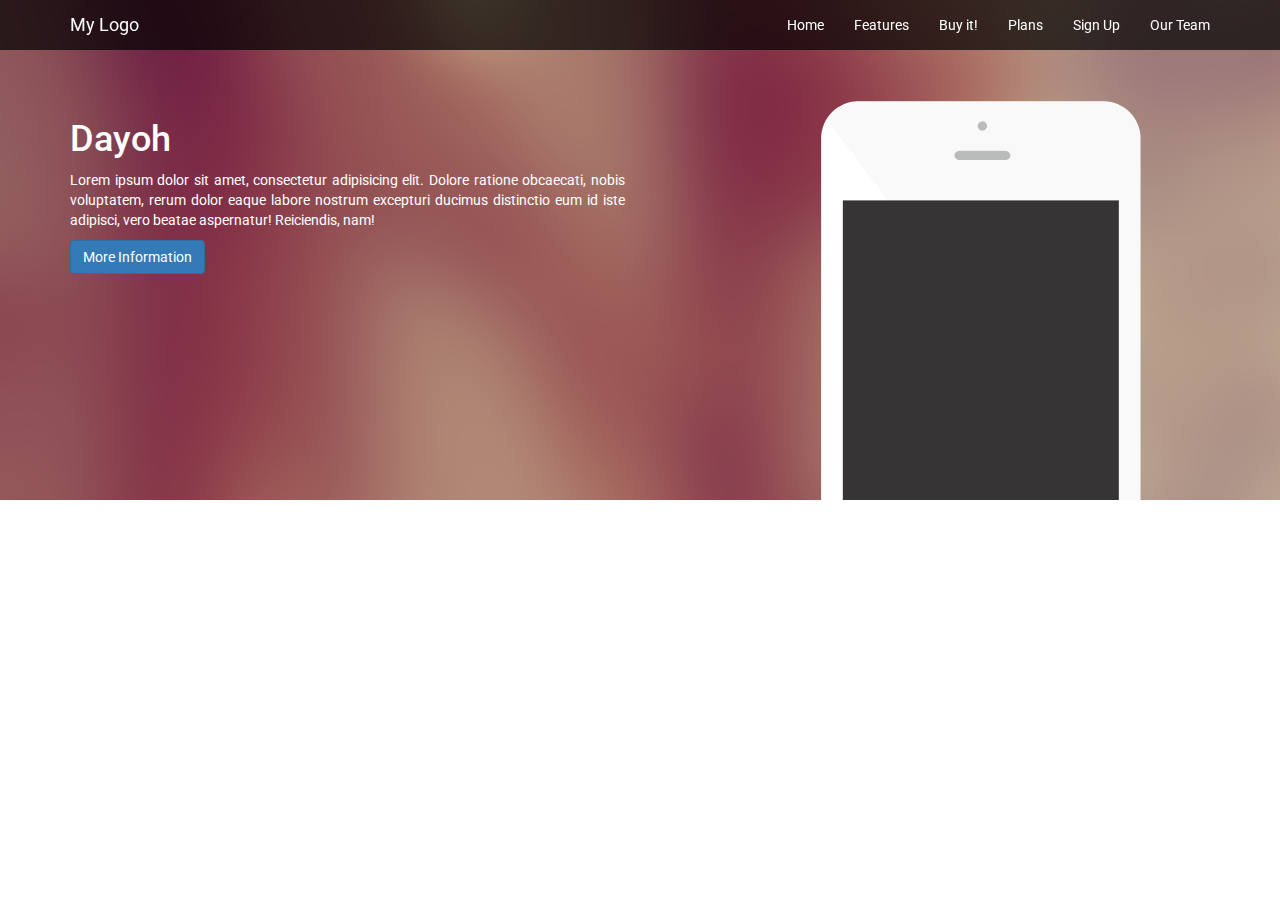
==== Landing-Page/Dayoh/index.html @ aa8ad1d5 "Landing-Page -> Dayoh - Header" ====
<!DOCTYPE html>
<html lang="en">
<head>
	<meta name="viewport" content="width=device-width, initial-scale=1.0">
	<meta charset="UTF-8">
	<title>Dayoh</title>
	<link rel="stylesheet" href="css/bootstrap.min.css">
	<link rel="stylesheet" href="css/style.css">
	<link href='https://fonts.googleapis.com/css?family=Roboto' rel='stylesheet' type='text/css'>
</head>
<body>
	
	<!-- Navbar Menu -->
	<nav class="navbar navbar-default navbar-fixed-top">
	  <div class="container">
	  	<div class="navbar-header">
	  		<button type="button" class="navbar-toggle collapsed" data-toggle="collapse" data-target="#navbar-menu" aria-expanded="false">
	  			<span class="sr-only">Toggle navigation</span>
		        <span class="icon-bar"></span>
		        <span class="icon-bar"></span>
		        <span class="icon-bar"></span>
	  		</button>
	  		<a href="#" class="navbar-brand">My Logo</a>
	  	</div>
	  	<div class="collapse navbar-collapse" id="navbar-menu">
	  		<ul class="nav navbar-nav navbar-right">
	  			<li><a href="#">Home</a></li>
	  			<li><a href="#features">Features</a></li>
	  			<li><a href="#buy-it">Buy it!</a></li>
	  			<li><a href="#plans">Plans</a></li>
	  			<li><a href="#sign-up">Sign Up</a></li>
	  			<li><a href="#our-team">Our Team</a></li>
	  		</ul>
	  	</div>
	  </div>
	</nav>
	<!-- end Navbar Menu -->

	<!-- Header -->
	<header>
		<div class="container">
			<div class="row">
				<div class="col-sm-6">
					<h1>Dayoh</h1>
					<p class="text-justify">
						Lorem ipsum dolor sit amet, consectetur adipisicing elit. Dolore ratione obcaecati, nobis voluptatem, rerum dolor eaque labore nostrum excepturi ducimus distinctio eum id iste adipisci, vero beatae aspernatur! Reiciendis, nam!
					</p>
					<a class="btn btn-primary" href="#">More Information</a>
				</div>
				<div class="col-sm-5 col-sm-offset-1 hidden-xs">
					<img class="img-responsive center-block" src="img/iphone.png" alt="iphone">
				</div>
			</div>
		</div>
	</header>
	<!-- end Header -->
	
	<!-- JS -->
	<script src="https://code.jquery.com/jquery-2.2.4.min.js"></script>
	<script src="js/bootstrap.min.js"></script>
</body>
</html>
---- Landing-Page/Dayoh/css/style.css ----
body {
	font-family: 'Roboto', sans-serif;
	height: 100%;
}

header {
	background-size: cover;
	background: url(../img/cover.png) no-repeat;
	color: #fff;
	padding-top: 100px;
}

.navbar-default {
	background-color: rgba(0, 0, 0, 0.7);
	border: none;
}

.navbar-default .navbar-brand,
.navbar-default .navbar-nav li a {
	color: #fff;
}

.navbar-default .navbar-brand:hover,
.navbar-default .navbar-nav li a:hover {
	color: #5e95cd;
}
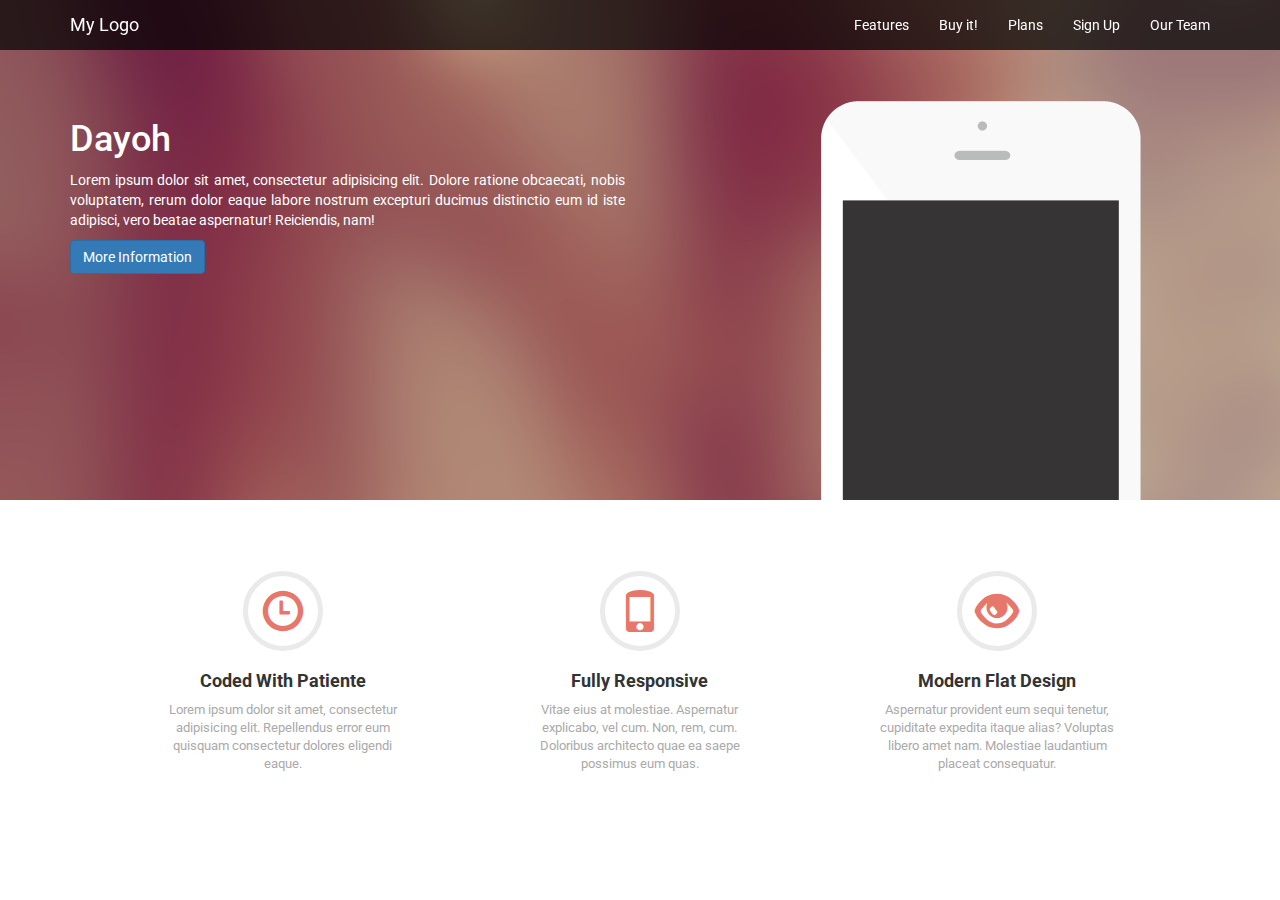
==== commit 79227c5e: "Landing-Page -> Dayoh - Features Section" ====
--- a/Landing-Page/Dayoh/index.html
+++ b/Landing-Page/Dayoh/index.html
@@ -24,7 +24,6 @@
 	  	</div>
 	  	<div class="collapse navbar-collapse" id="navbar-menu">
 	  		<ul class="nav navbar-nav navbar-right">
-	  			<li><a href="#">Home</a></li>
 	  			<li><a href="#features">Features</a></li>
 	  			<li><a href="#buy-it">Buy it!</a></li>
 	  			<li><a href="#plans">Plans</a></li>
@@ -54,6 +53,40 @@
 		</div>
 	</header>
 	<!-- end Header -->
+
+	<!-- Features -->
+	<div class="container" id="features">
+		<div class="row">
+			<div class="col-sm-4 feature-block">
+				<div class="icon-wrapper">
+					<i class="glyphicon glyphicon-time"></i>
+				</div>
+				<h4>Coded With Patiente</h4>
+				<p>
+					Lorem ipsum dolor sit amet, consectetur adipisicing elit. Repellendus error eum quisquam consectetur dolores eligendi eaque.
+				</p>
+			</div>
+			<div class="col-sm-4 feature-block">
+				<div class="icon-wrapper">
+					<i class="glyphicon glyphicon-phone"></i>
+				</div>
+				<h4>Fully Responsive</h4>
+				<p>
+					Vitae eius at molestiae. Aspernatur explicabo, vel cum. Non, rem, cum. Doloribus architecto quae ea saepe possimus eum quas.
+				</p>
+			</div>
+			<div class="col-sm-4 feature-block">
+				<div class="icon-wrapper">
+					<i class="glyphicon glyphicon-eye-open"></i>
+				</div>
+				<h4>Modern Flat Design</h4>
+				<p>
+					Aspernatur provident eum sequi tenetur, cupiditate expedita itaque alias? Voluptas libero amet nam. Molestiae laudantium placeat consequatur.
+				</p>
+			</div>
+		</div>
+	</div>
+	<!-- end Features -->
 	
 	<!-- JS -->
 	<script src="https://code.jquery.com/jquery-2.2.4.min.js"></script>
--- a/Landing-Page/Dayoh/css/style.css
+++ b/Landing-Page/Dayoh/css/style.css
@@ -1,6 +1,39 @@
 body {
 	font-family: 'Roboto', sans-serif;
 	height: 100%;
+}
+
+.feature-block {
+	padding: 0 5%;
+}
+
+#features {
+	padding: 5%;
+	text-align: center;
+}
+
+#features h4 {
+	font-weight: bold;
+	text-align: center;
+}
+
+#features .icon-wrapper {
+	padding: 10%;
+}
+
+#features i {
+	border: 5px solid #eaeaea;
+	border-radius: 50%;
+	color: #e7776b;
+	display: inline;
+	font-size: 3em;
+	padding: 10px 14px;
+	text-align: center;
+}
+
+#features p {
+	color: #aaaaaa;
+	font-size: 0.9em;
 }
 
 header {
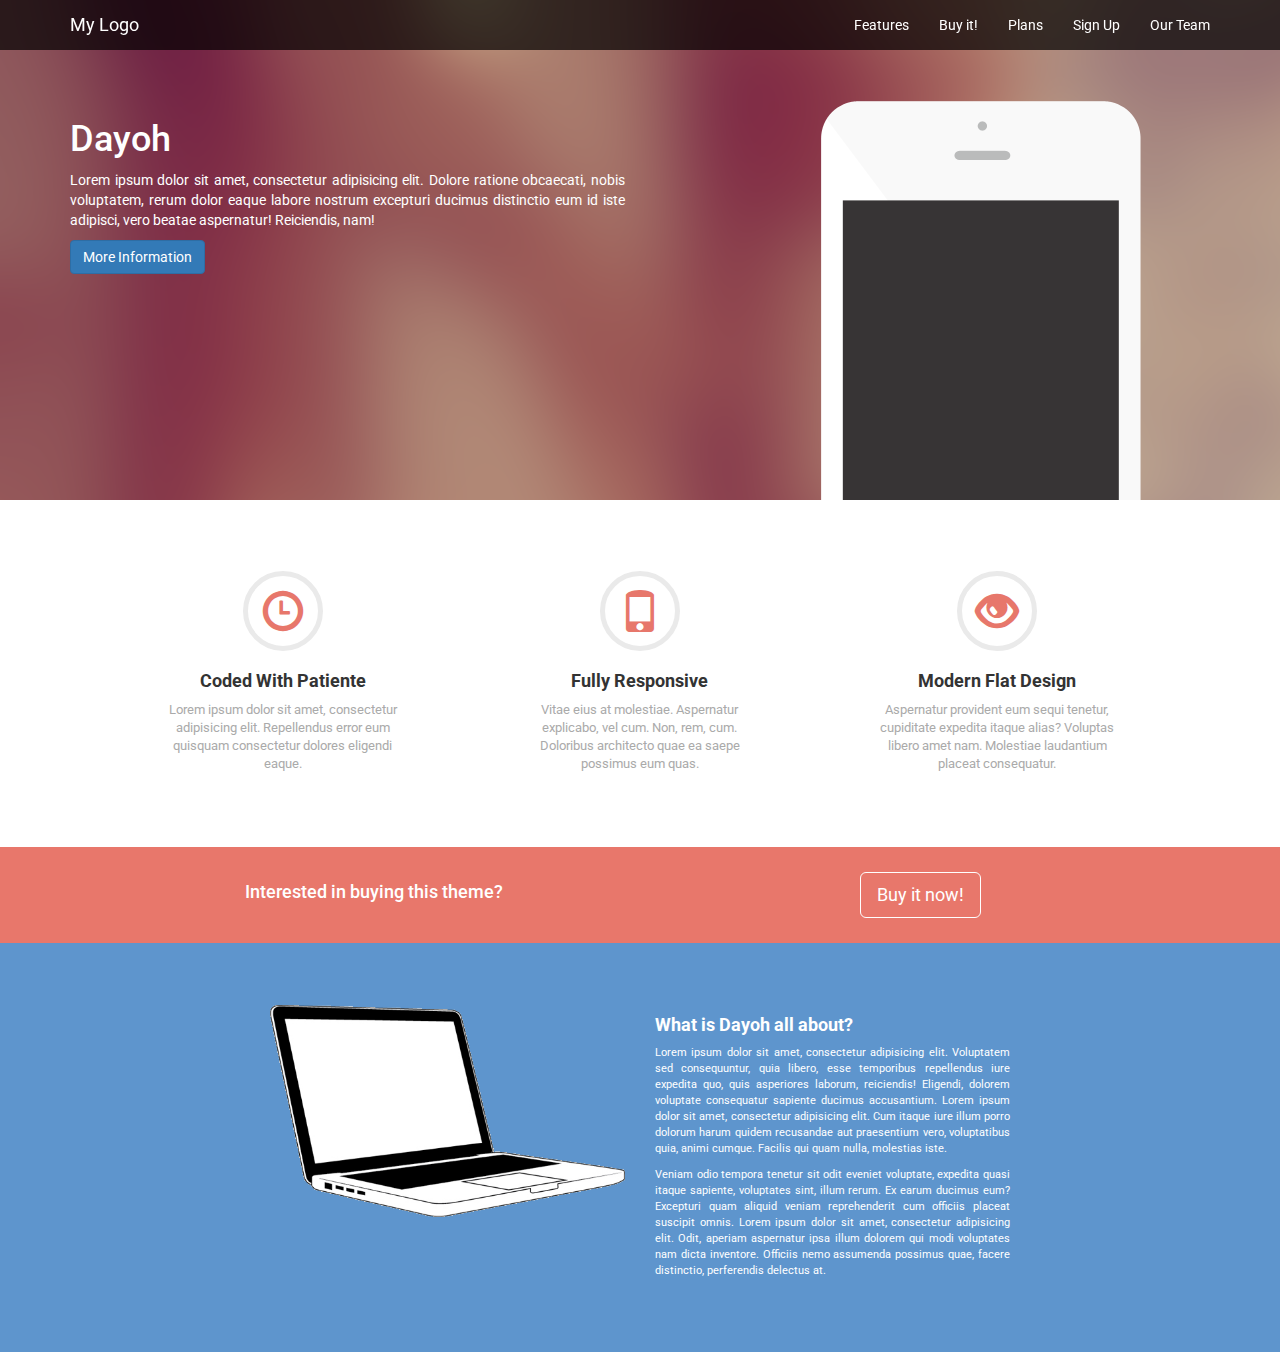
==== commit ee70d53e: "Landing-Page -> Dayoh - Buy it Section" ====
--- a/Landing-Page/Dayoh/index.html
+++ b/Landing-Page/Dayoh/index.html
@@ -87,6 +87,33 @@
 		</div>
 	</div>
 	<!-- end Features -->
+
+	<!-- Buy it -->
+	<div class="container-fluid" id="buy-it">
+		<div class="row" id="wells">
+			<div class="col-md-6 col-md-offset-2">
+				<h4>Interested in buying this theme?</h4>
+			</div>
+			<div class="col-md-4">
+				<a href="#" class="btn btn-dayoh btn-lg">Buy it now!</a>
+			</div>
+		</div>
+		<div class="row" id="about">
+			<div class="col-md-4 col-md-offset-2 col-sm-12 hidden-xs">
+				<img class="img-responsive center-block" src="img/laptop.png" alt="laptop">
+			</div>
+			<div class="col-md-4 col-sm-12">
+				<h4>What is Dayoh all about?</h4>
+				<p>
+					Lorem ipsum dolor sit amet, consectetur adipisicing elit. Voluptatem sed consequuntur, quia libero, esse temporibus repellendus iure expedita quo, quis asperiores laborum, reiciendis! Eligendi, dolorem voluptate consequatur sapiente ducimus accusantium. Lorem ipsum dolor sit amet, consectetur adipisicing elit. Cum itaque iure illum porro dolorum harum quidem recusandae aut praesentium vero, voluptatibus quia, animi cumque. Facilis qui quam nulla, molestias iste.
+				</p>
+				<p>
+					Veniam odio tempora tenetur sit odit eveniet voluptate, expedita quasi itaque sapiente, voluptates sint, illum rerum. Ex earum ducimus eum? Excepturi quam aliquid veniam reprehenderit cum officiis placeat suscipit omnis. Lorem ipsum dolor sit amet, consectetur adipisicing elit. Odit, aperiam aspernatur ipsa illum dolorem qui modi voluptates nam dicta inventore. Officiis nemo assumenda possimus quae, facere distinctio, perferendis delectus at.
+				</p>
+			</div>
+		</div>
+	</div>
+	<!-- Buy it -->
 	
 	<!-- JS -->
 	<script src="https://code.jquery.com/jquery-2.2.4.min.js"></script>
--- a/Landing-Page/Dayoh/css/style.css
+++ b/Landing-Page/Dayoh/css/style.css
@@ -1,6 +1,31 @@
+#about {
+	background-color: #5e95cd;
+	color: #fff;
+	padding: 5%;
+}
+
+#about h4 {
+	font-weight: bold;
+}
+
+#about p {
+	font-size: 0.8em;
+	text-align: justify;
+}
+
 body {
 	font-family: 'Roboto', sans-serif;
 	height: 100%;
+}
+
+.btn-dayoh,
+.btn-dayoh:hover,
+.btn-dayoh:focus,
+.btn-dayoh:active,
+.btn-dayoh.active {
+	background-color: #e8776b;
+	border: 1px solid #fff;
+	color: #fff;
 }
 
 .feature-block {
@@ -57,3 +82,9 @@
 .navbar-default .navbar-nav li a:hover {
 	color: #5e95cd;
 }
+
+#wells {
+	background-color: #e8776b;
+	color: #fff;
+	padding: 2%;
+}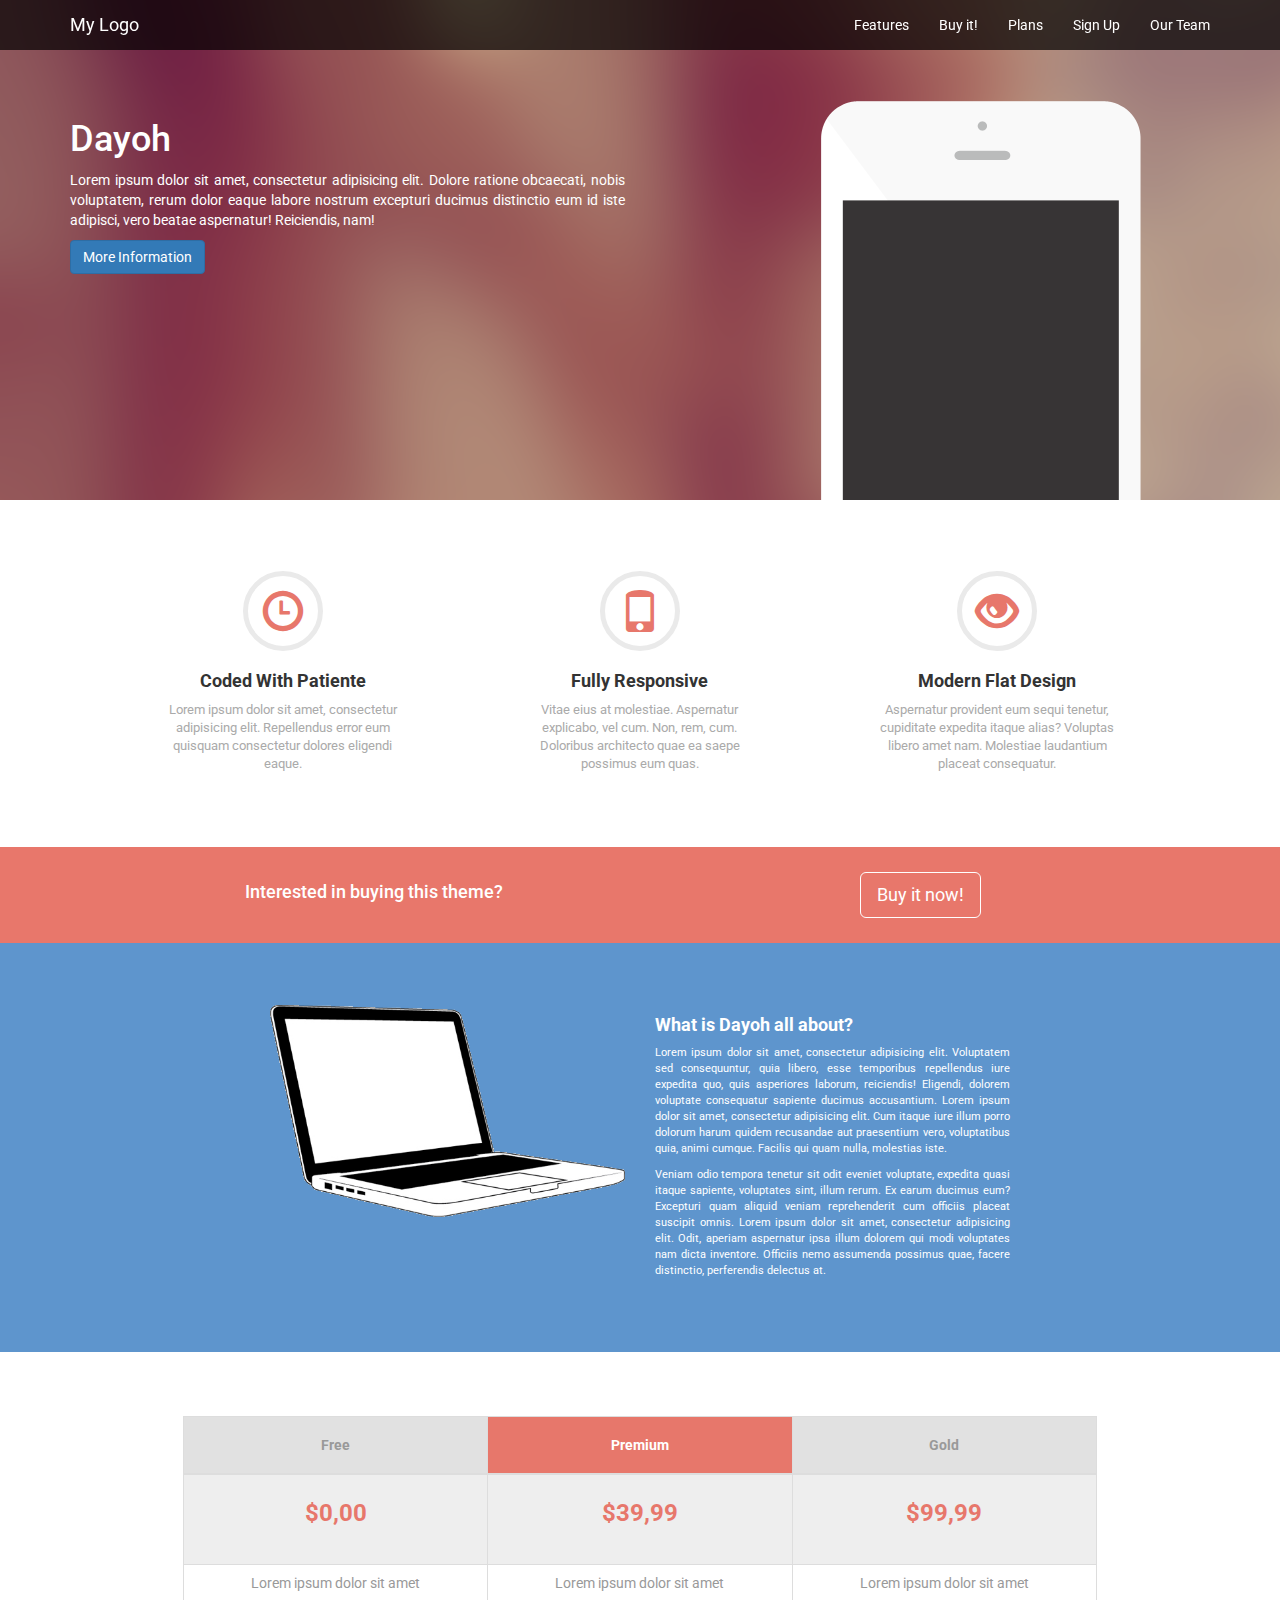
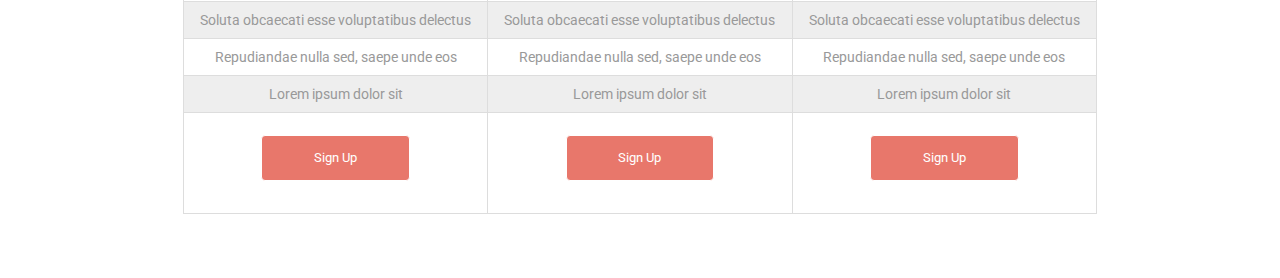
==== commit eb2c35cc: "Landing-Page -> Dayoh - Plans Section" ====
--- a/Landing-Page/Dayoh/index.html
+++ b/Landing-Page/Dayoh/index.html
@@ -113,7 +113,57 @@
 			</div>
 		</div>
 	</div>
-	<!-- Buy it -->
+	<!-- end Buy it -->
+
+	<!-- Plans -->
+	<div class="container" id="plans">
+		<div class="row">
+			<div class="col-md-12">
+				<table class="table table-bordered table-responsive">
+					<thead>
+						<tr>
+							<th>Free</th>
+							<th>Premium</th>
+							<th>Gold</th>
+						</tr>
+					</thead>
+					<tbody>
+						<tr>
+							<td><p class="price">$0,00</p></td>
+							<td><p class="price">$39,99</p></td>
+							<td><p class="price">$99,99</p></td>
+						</tr>
+						<tr>
+							<td>Lorem ipsum dolor sit amet</td>
+							<td>Lorem ipsum dolor sit amet</td>
+							<td>Lorem ipsum dolor sit amet</td>
+						</tr>
+						<tr>
+							<td>Soluta obcaecati esse voluptatibus delectus</td>
+							<td>Soluta obcaecati esse voluptatibus delectus</td>
+							<td>Soluta obcaecati esse voluptatibus delectus</td>
+						</tr>
+						<tr>
+							<td>Repudiandae nulla sed, saepe unde eos</td>
+							<td>Repudiandae nulla sed, saepe unde eos</td>
+							<td>Repudiandae nulla sed, saepe unde eos</td>
+						</tr>
+						<tr>
+							<td>Lorem ipsum dolor sit</td>
+							<td>Lorem ipsum dolor sit</td>
+							<td>Lorem ipsum dolor sit</td>
+						</tr>
+						<tr>
+							<td><p class="sign-up"><a class="btn btn-dayoh" href="#">Sign Up</a></p></td>
+							<td><p class="sign-up"><a class="btn btn-dayoh" href="#">Sign Up</a></p></td>
+							<td><p class="sign-up"><a class="btn btn-dayoh" href="#">Sign Up</a></p></td>
+						</tr>
+					</tbody>
+				</table>
+			</div>
+		</div>
+	</div>
+	<!-- end Plans -->
 	
 	<!-- JS -->
 	<script src="https://code.jquery.com/jquery-2.2.4.min.js"></script>
--- a/Landing-Page/Dayoh/css/style.css
+++ b/Landing-Page/Dayoh/css/style.css
@@ -83,6 +83,50 @@
 	color: #5e95cd;
 }
 
+#plans {
+	padding: 5% 10%;
+}
+
+#plans table tbody tr td,
+#plans table thead tr th {
+	color: #999999;
+	text-align: center;
+}
+
+#plans table thead tr th{
+	background-color: #e1e1e1;
+	padding: 2%;
+}
+
+#plans table tbody tr td a {
+	font-size: 0.9em;
+	padding: 5% 20%;
+}
+
+
+#plans table tbody tr:nth-child(odd) {
+	background-color: #eeeeee;
+}
+#plans table thead tr th:nth-child(even) {
+	background-color: #e7776b;
+	color: #fff;
+}
+
+.price {
+	color: #e7776b;
+	font-size: 1.7em;
+	font-weight: bold;
+	padding: 5%;
+}
+
+.sign-up {
+	padding: 5%;
+}
+
+.table {
+	margin-bottom: 0;
+}
+
 #wells {
 	background-color: #e8776b;
 	color: #fff;
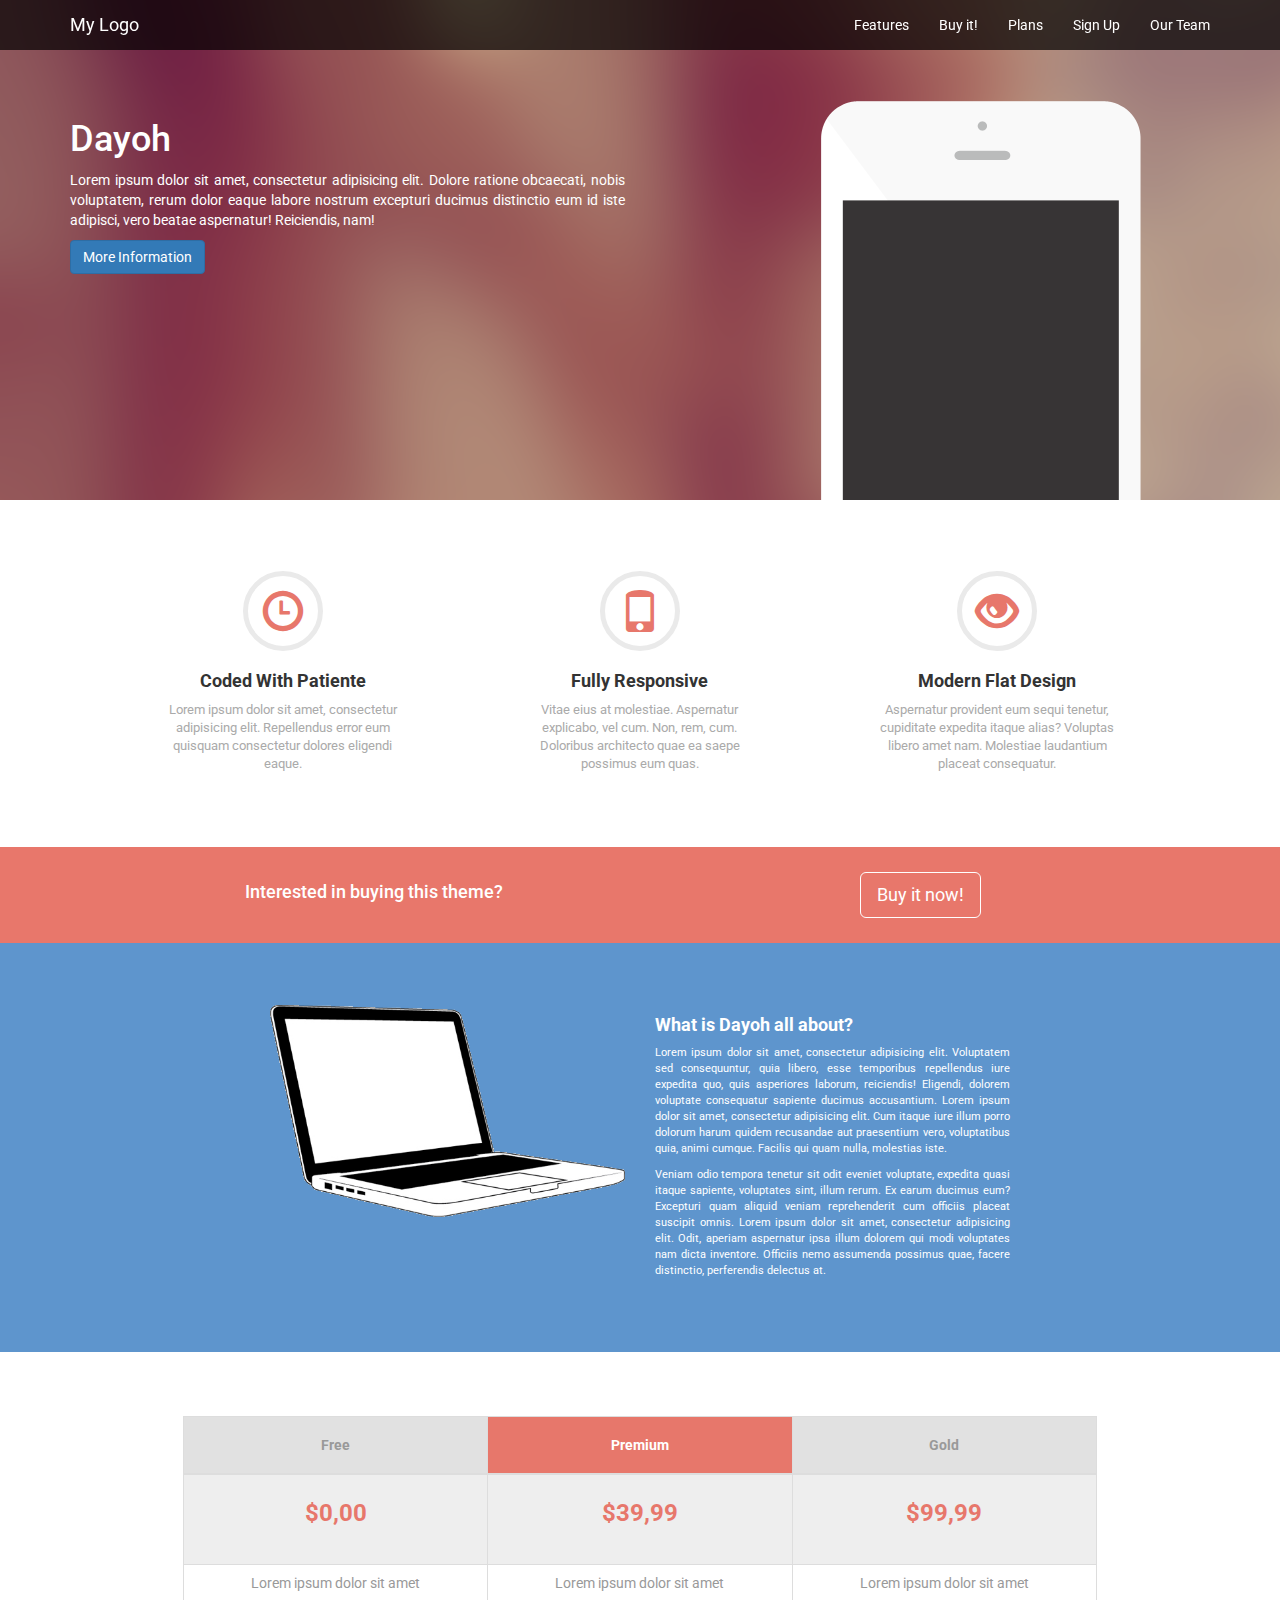
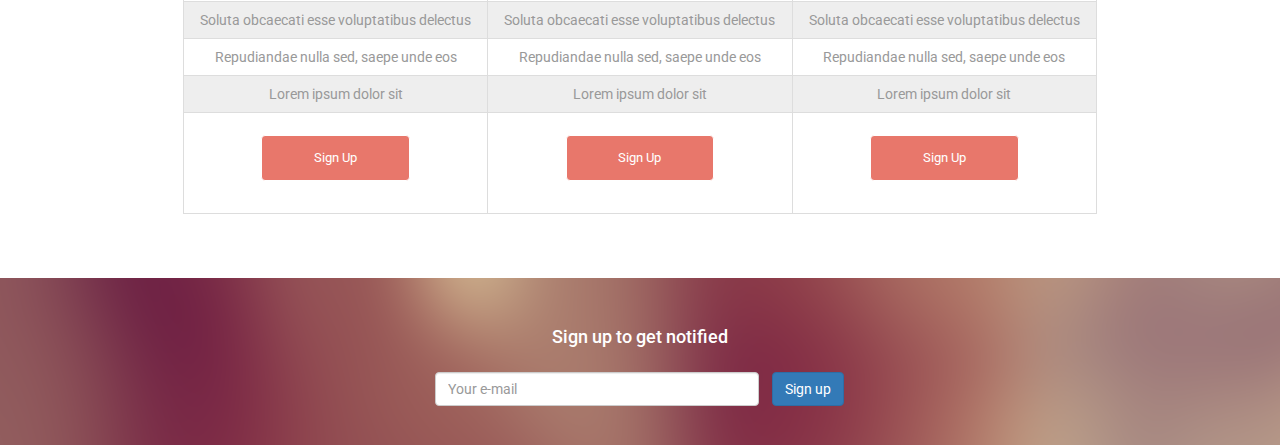
==== commit 96cf94f6: "Landing-Page -> Dayoh - Sign up Section" ====
--- a/Landing-Page/Dayoh/index.html
+++ b/Landing-Page/Dayoh/index.html
@@ -154,9 +154,21 @@
 							<td>Lorem ipsum dolor sit</td>
 						</tr>
 						<tr>
-							<td><p class="sign-up"><a class="btn btn-dayoh" href="#">Sign Up</a></p></td>
-							<td><p class="sign-up"><a class="btn btn-dayoh" href="#">Sign Up</a></p></td>
-							<td><p class="sign-up"><a class="btn btn-dayoh" href="#">Sign Up</a></p></td>
+							<td>
+								<p class="sign-up-btn">
+									<a class="btn btn-dayoh" href="#">Sign Up</a>
+								</p>
+							</td>
+							<td>
+								<p class="sign-up-btn">
+									<a class="btn btn-dayoh" href="#">Sign Up</a>
+								</p>
+							</td>
+							<td>
+								<p class="sign-up-btn">
+									<a class="btn btn-dayoh" href="#">Sign Up</a>
+								</p>
+							</td>
 						</tr>
 					</tbody>
 				</table>
@@ -164,6 +176,22 @@
 		</div>
 	</div>
 	<!-- end Plans -->
+
+	<!-- Sign up -->
+	<div class="container" id="sign-up">
+		<div class="row">
+			<div class="col-md-8 col-md-offset-2">
+				<h4>Sign up to get notified</h4>
+				<form class="form-inline">
+				  <div class="form-group">
+				    <input type="email" class="form-control" id="your-email" placeholder="Your e-mail" size="35">
+				  </div>
+				  <button type="submit" class="btn btn-primary">Sign up</button>
+				</form>
+			</div>
+		</div>
+	</div>
+	<!-- end Sign up -->
 	
 	<!-- JS -->
 	<script src="https://code.jquery.com/jquery-2.2.4.min.js"></script>
--- a/Landing-Page/Dayoh/css/style.css
+++ b/Landing-Page/Dayoh/css/style.css
@@ -66,6 +66,7 @@
 	background: url(../img/cover.png) no-repeat;
 	color: #fff;
 	padding-top: 100px;
+	width: 100%;
 }
 
 .navbar-default {
@@ -119,8 +120,25 @@
 	padding: 5%;
 }
 
-.sign-up {
+.sign-up-btn {
 	padding: 5%;
+}
+
+#sign-up {
+	background-size: cover;
+	background: url(../img/cover.png) no-repeat;
+	color: #fff;
+	padding: 3%;
+	text-align: center;
+	width: 100%;
+}
+
+#sign-up h4 {
+	padding-bottom: 2%;
+}
+
+#sign-up button {
+	margin-left: 10px;
 }
 
 .table {
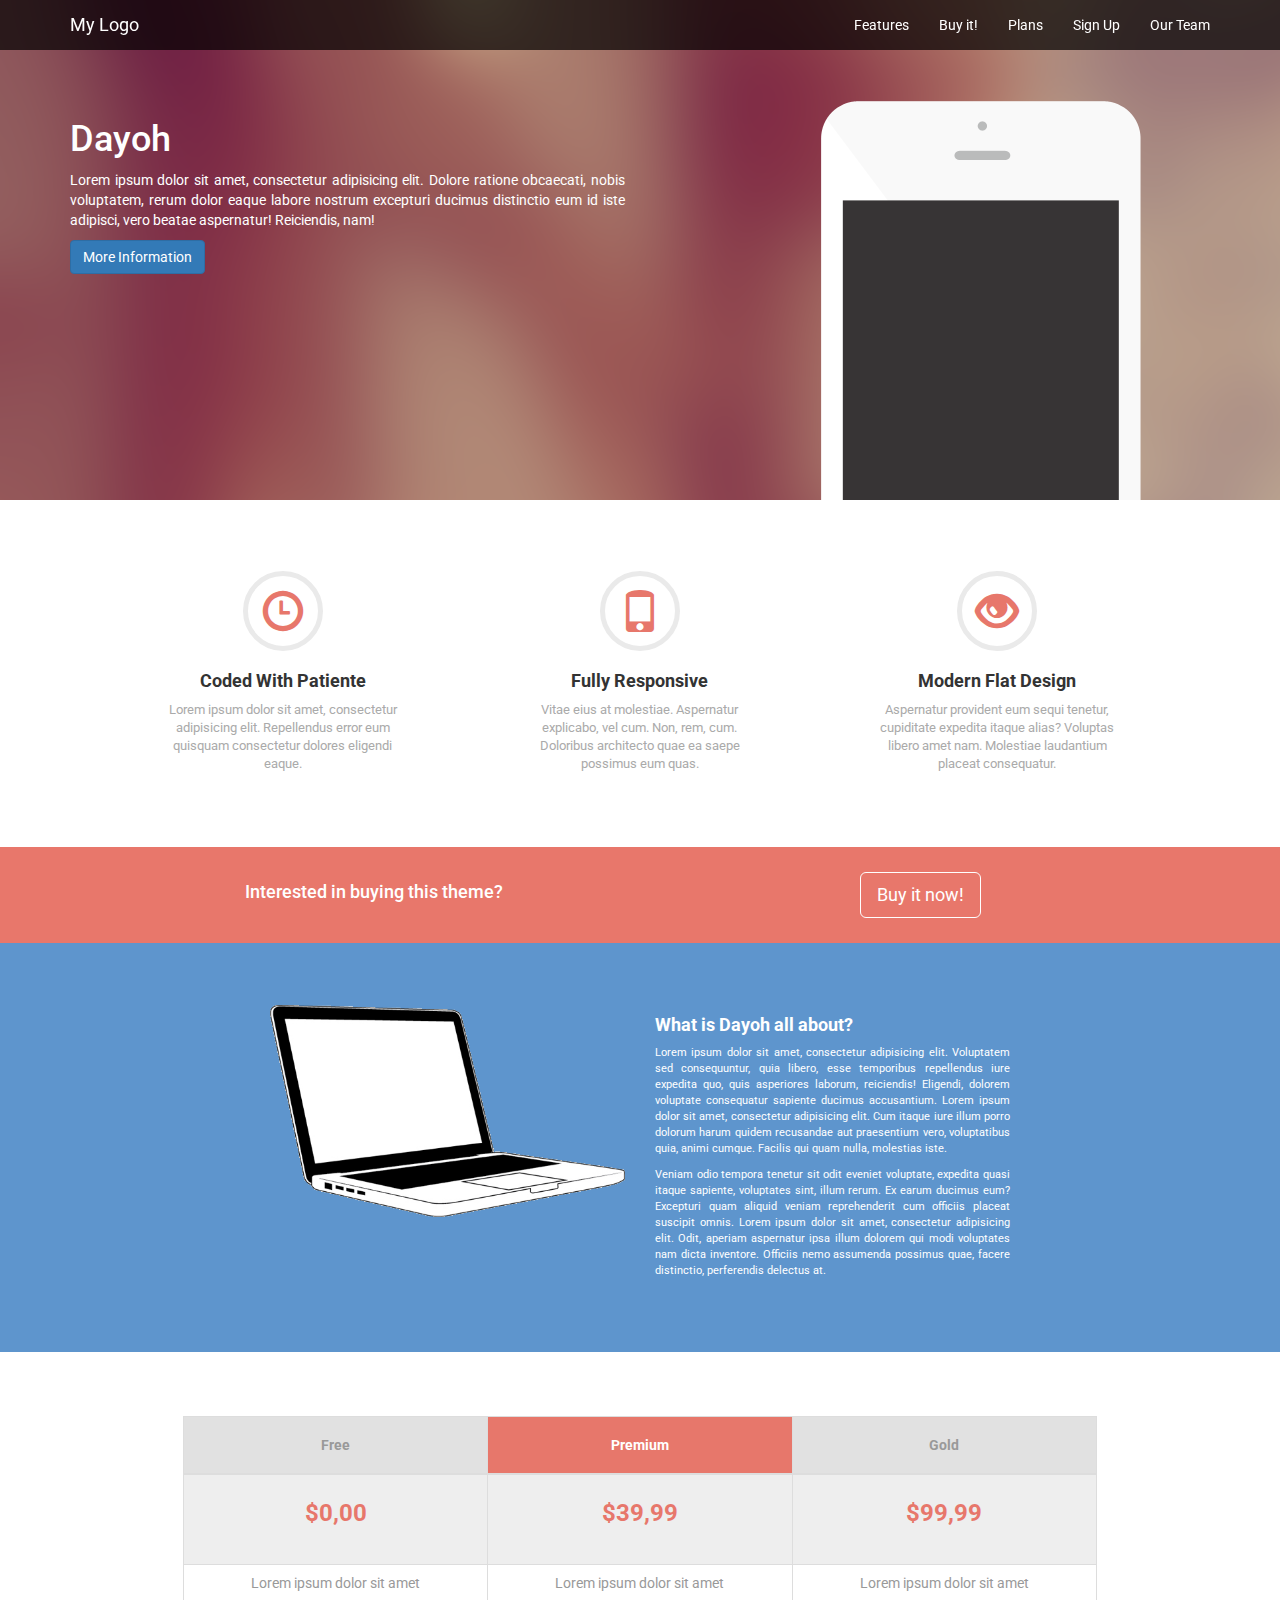
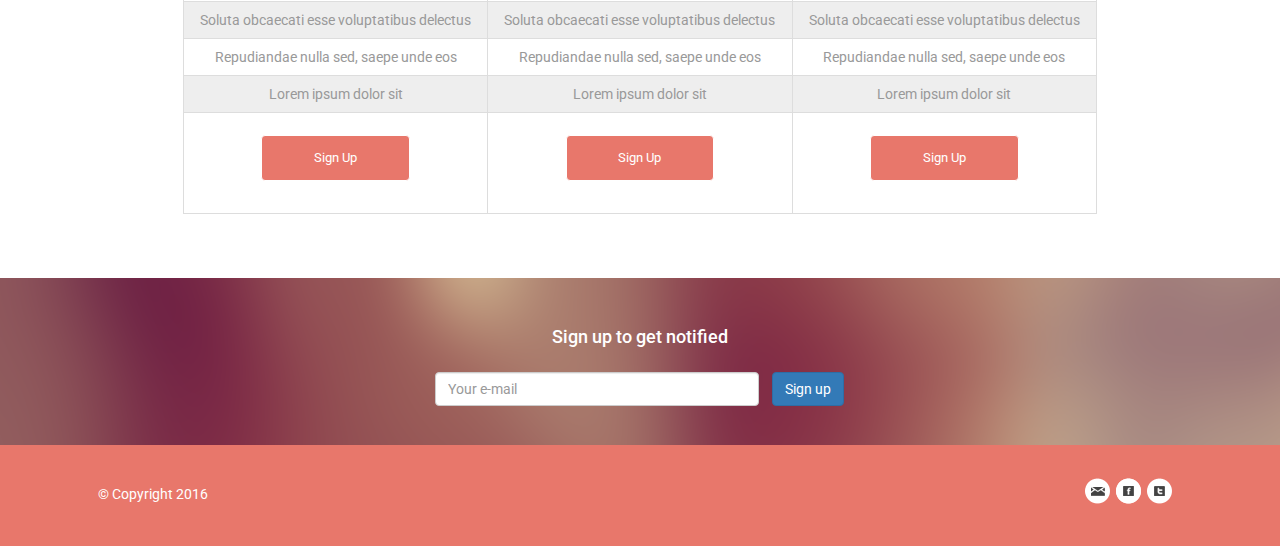
==== commit 06033faf: "Landing-Page -> Dayoh - Footer Section" ====
--- a/Landing-Page/Dayoh/index.html
+++ b/Landing-Page/Dayoh/index.html
@@ -192,6 +192,29 @@
 		</div>
 	</div>
 	<!-- end Sign up -->
+
+	<!-- Footer -->
+	<footer>
+		<div class="container">
+			<div class="row">
+				<div class="col-md-2">
+					<p>&copy; Copyright 2016</p>
+				</div>
+				<div class="col-md-2 col-md-offset-8">
+					<a href="#" target="_blank">
+						<img src="img/mail.png" alt="mail">
+					</a>
+					<a href="https://facebook.com" target="_blank">
+						<img src="img/facebook.png" alt="facebook">
+					</a>
+					<a href="https://twitter.com" target="_blank">
+						<img src="img/twitter.png" alt="twitter">
+					</a>
+				</div>
+			</div>
+		</div>
+	</footer>
+	<!-- end Footer -->
 	
 	<!-- JS -->
 	<script src="https://code.jquery.com/jquery-2.2.4.min.js"></script>
--- a/Landing-Page/Dayoh/css/style.css
+++ b/Landing-Page/Dayoh/css/style.css
@@ -59,6 +59,17 @@
 #features p {
 	color: #aaaaaa;
 	font-size: 0.9em;
+}
+
+footer {
+	background-color: #e8776b;
+	color: #fff;
+	text-align: center;
+	padding: 2.5%;
+}
+
+footer p {
+	padding-top: 7px;
 }
 
 header {
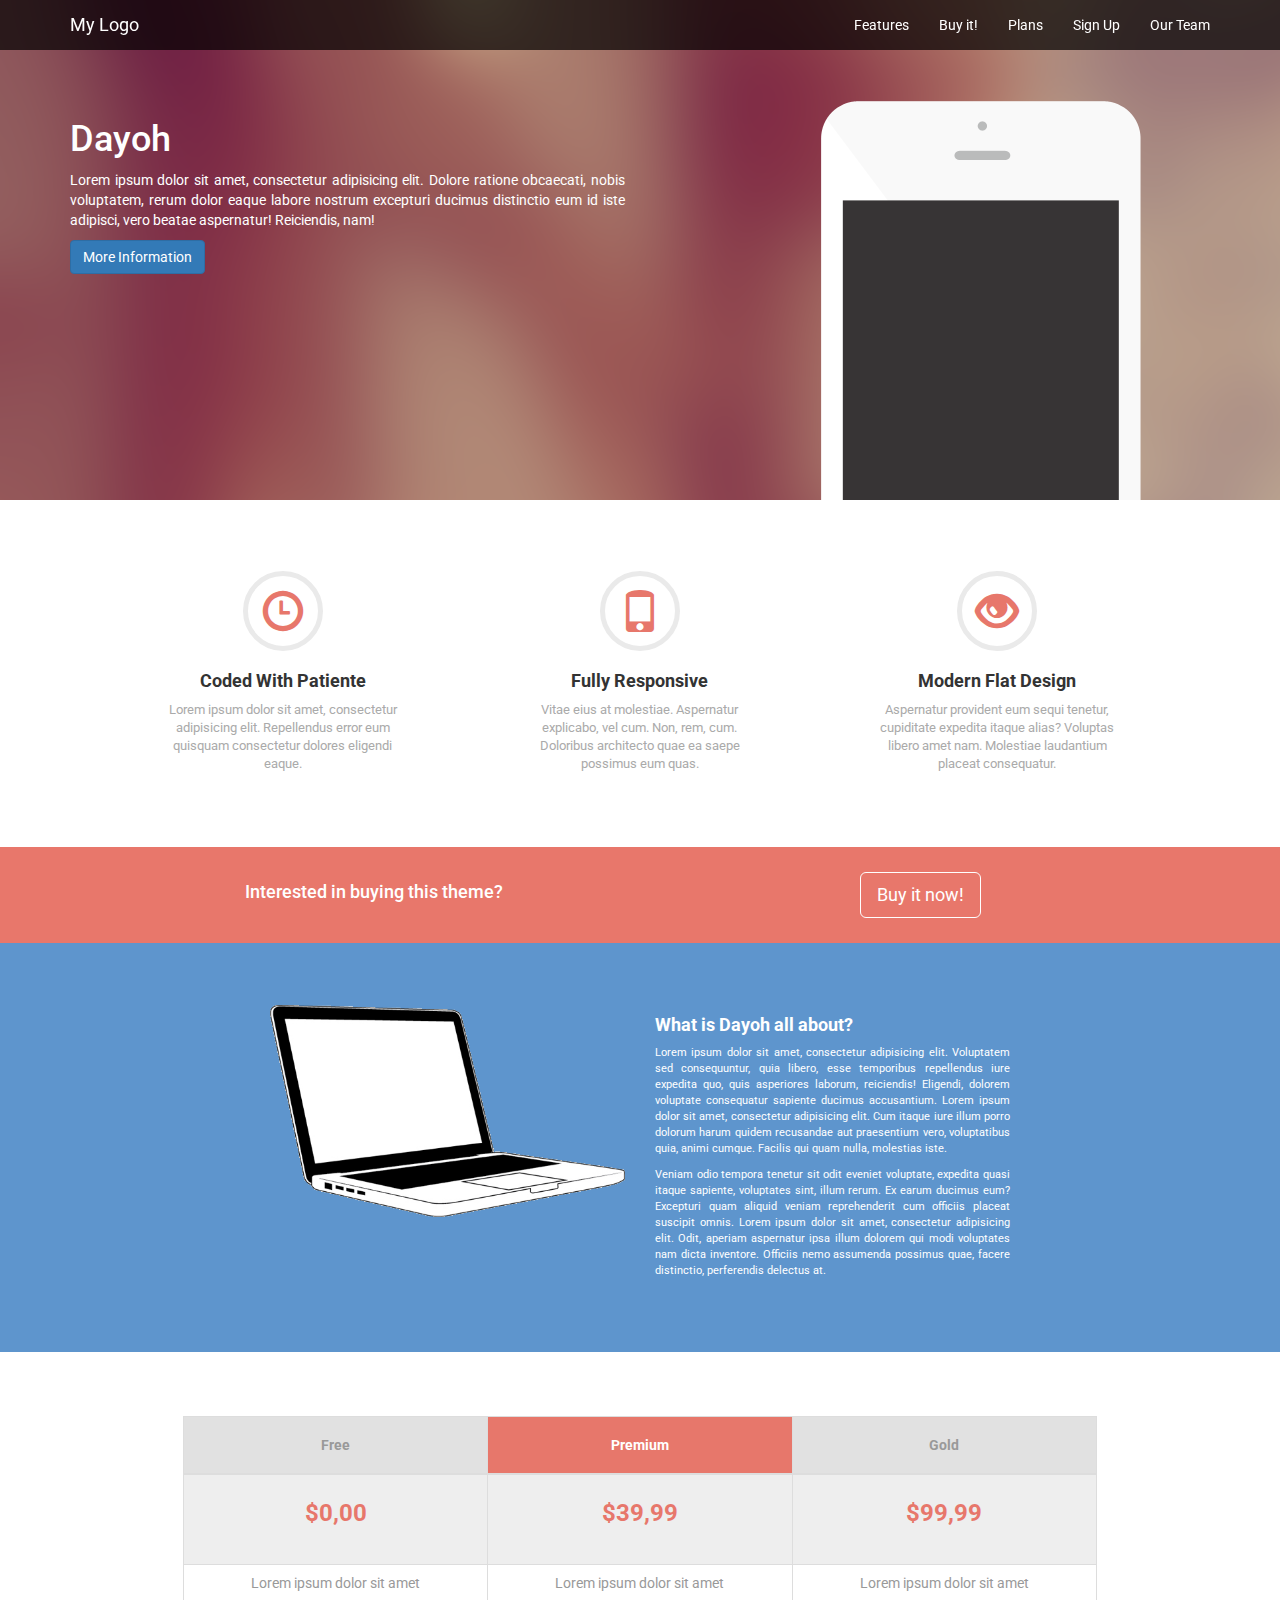
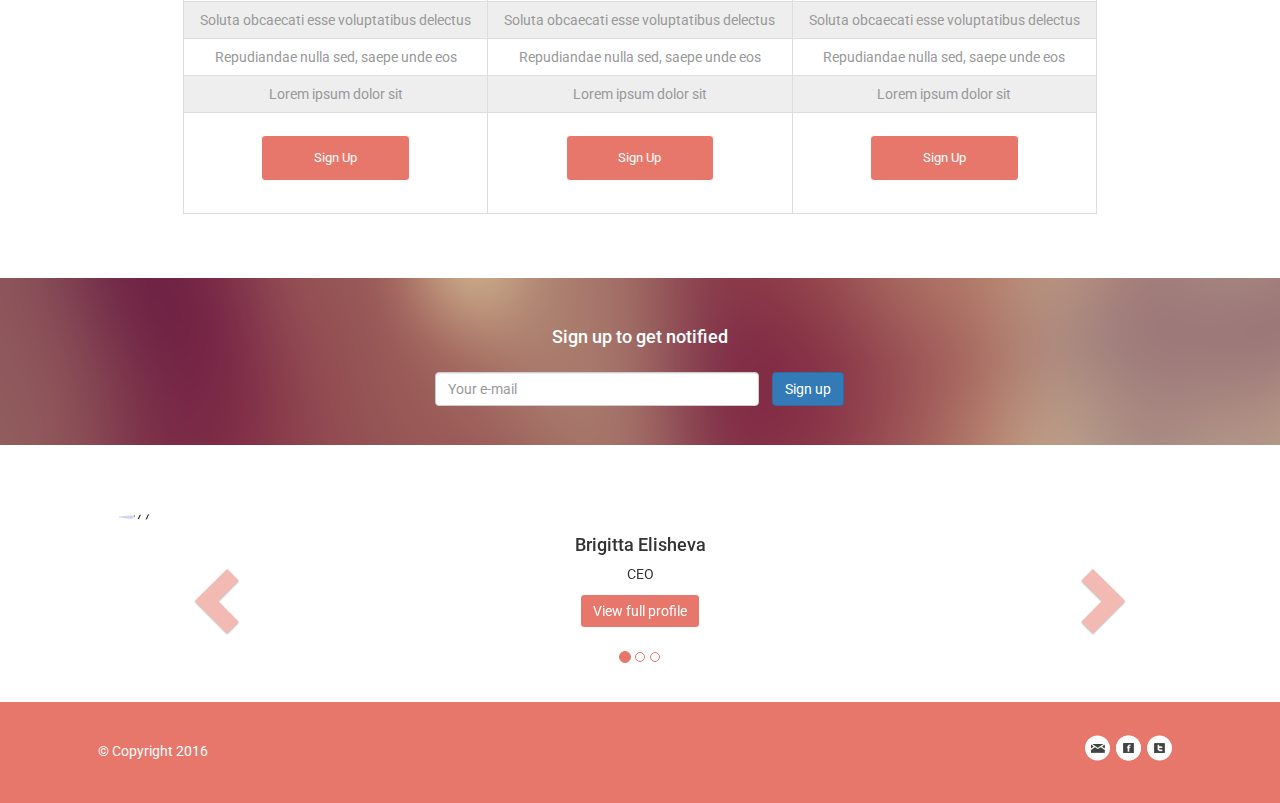
==== commit 8e32022a: "Landing-Page -> Dayoh - Our Team Section" ====
--- a/Landing-Page/Dayoh/index.html
+++ b/Landing-Page/Dayoh/index.html
@@ -193,6 +193,61 @@
 	</div>
 	<!-- end Sign up -->
 
+	<!-- Our Team -->
+	<div class="container" id="our-team">
+		<div class="row">
+			<div class="col-md-12">
+				<div id="carousel-example-generic" class="carousel slide" data-ride="carousel">
+				  <!-- Indicators -->
+				  <ol class="carousel-indicators hidden-xs">
+				    <li data-target="#carousel-example-generic" data-slide-to="0" class="active"></li>
+				    <li data-target="#carousel-example-generic" data-slide-to="1"></li>
+				    <li data-target="#carousel-example-generic" data-slide-to="2"></li>
+				  </ol>
+
+				  <!-- Wrapper for slides -->
+				  <div class="carousel-inner" role="listbox">
+				    <div class="item active">
+				      <img class="center-block img-responsive img-circle" src="https://randomuser.me/api/portraits/women/77.jpg" alt="77">
+				      <div class="profile">
+				      	 <h4>Brigitta Elisheva</h4>
+				      	 <p>CEO</p>
+				      	 <p><a class="btn btn-dayoh" href="#">View full profile</a></p>
+				      </div>
+				    </div>
+ 				    <div class="item">
+				      <img class="center-block img-responsive img-circle" src="https://randomuser.me/api/portraits/women/50.jpg" alt="50">
+				      <div class="profile">
+				        <h4>Emi Minato</h4>
+				      	 <p>Front End Developer</p>
+				      	 <p><a class="btn btn-dayoh" href="#">View full profile</a></p>
+				      </div>
+				    </div>
+				    <div class="item">
+				      <img class="center-block img-responsive img-circle" src="https://randomuser.me/api/portraits/men/52.jpg" alt="52">
+				      <div class="profile">
+				        <h4>Leocadio Caleb</h4>
+				      	 <p>Back End Developer</p>
+				      	 <p><a class="btn btn-dayoh" href="#">View full profile</a></p>
+				      </div>
+				    </div>
+				  </div>
+
+				  <!-- Controls -->
+				  <a class="left carousel-control" href="#carousel-example-generic" role="button" data-slide="prev">
+				    <span class="glyphicon glyphicon-chevron-left" aria-hidden="true"></span>
+				    <span class="sr-only">Previous</span>
+				  </a>
+				  <a class="right carousel-control" href="#carousel-example-generic" role="button" data-slide="next">
+				    <span class="glyphicon glyphicon-chevron-right" aria-hidden="true"></span>
+				    <span class="sr-only">Next</span>
+				  </a>
+				</div>
+			</div>
+		</div>
+	</div>
+	<!-- end Our Team -->
+
 	<!-- Footer -->
 	<footer>
 		<div class="container">
--- a/Landing-Page/Dayoh/css/style.css
+++ b/Landing-Page/Dayoh/css/style.css
@@ -26,6 +26,38 @@
 	background-color: #e8776b;
 	border: 1px solid #fff;
 	color: #fff;
+}
+
+.carousel-caption {
+	position: static;
+}
+
+.carousel-control.right,
+.carousel-control.left {
+	background-image: none;
+}
+
+.carousel-control span {
+	color: #e8776b;
+}
+
+.carousel-control .glyphicon-chevron-left, 
+.carousel-control .glyphicon-chevron-right, 
+.carousel-control .icon-next, 
+.carousel-control .icon-prev {
+	font-size: 3.5em;
+}
+
+ol.carousel-indicators {
+	bottom: -40px;
+}
+
+.carousel-indicators li {
+	border: 1px solid #e8776b;
+}
+
+.carousel-indicators .active{
+	background-color: #e8776b;
 }
 
 .feature-block {
@@ -95,6 +127,10 @@
 	color: #5e95cd;
 }
 
+#our-team {
+	padding: 5%;
+}
+
 #plans {
 	padding: 5% 10%;
 }
@@ -131,6 +167,10 @@
 	padding: 5%;
 }
 
+.profile {
+	text-align: center;
+}
+
 .sign-up-btn {
 	padding: 5%;
 }
